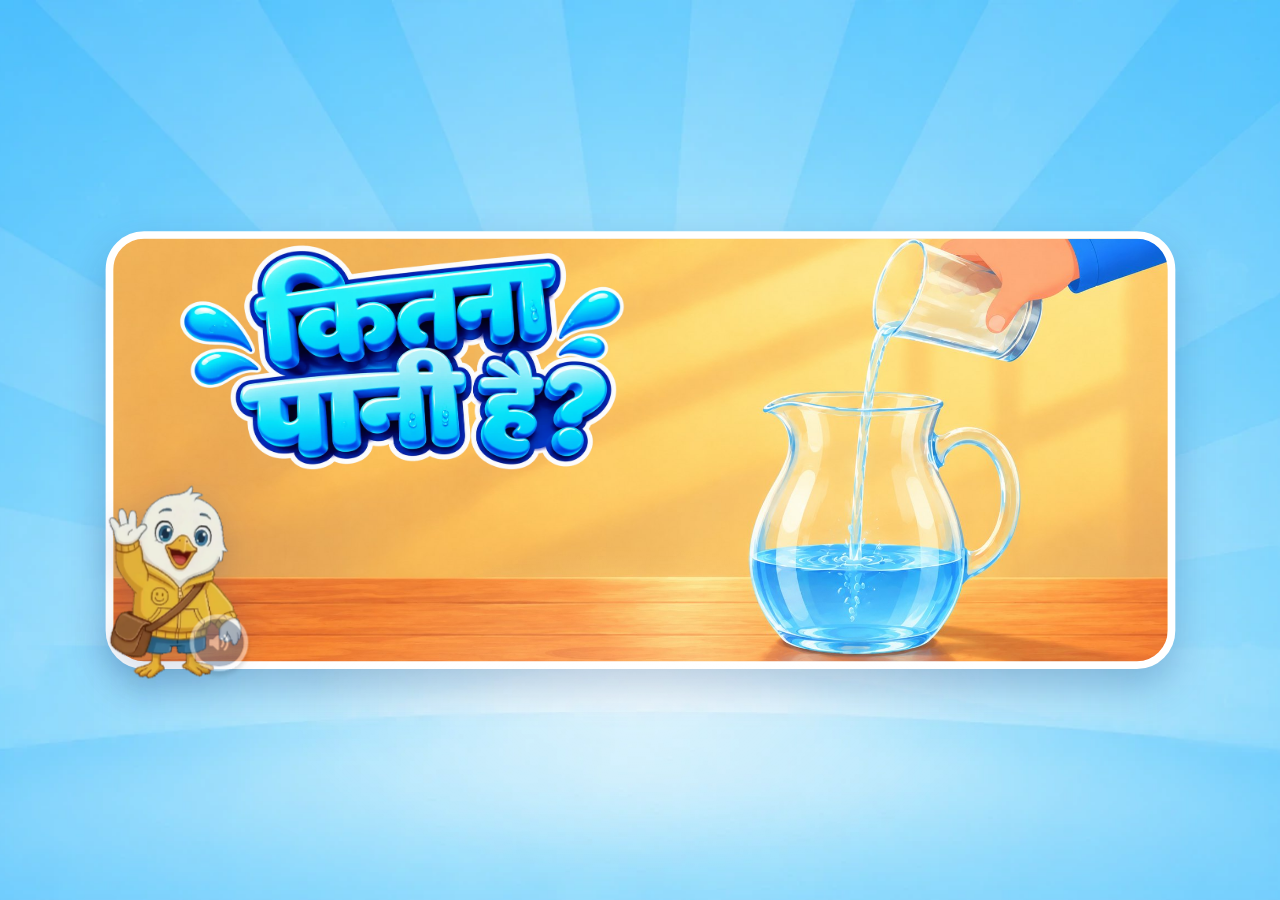
==== MTG2A04_L03_S01.html @ 1256f4bc "Live cover: wait for first tap when autoplay is blocked; title on time, speaker grey, play button af" ====
<!doctype html>
<html lang="hi" translate="no" class="notranslate">
<head>
<meta charset="utf-8">
<meta name="google" content="notranslate">   <!-- BUG_01: no Google Translate offer on the Hindi page -->
<meta name="viewport" content="width=device-width, initial-scale=1, maximum-scale=1, user-scalable=no">
<title>SwiftPAL · MTG2A04_L03_S01 · कितना पानी है?</title>
<link rel="stylesheet" href="style.css?v=202610301200">
</head>
<body class="is-start">
<div class="start-bg" aria-hidden="true"></div>
<div class="sg-glow" aria-hidden="true"></div>
<div class="sg-sky"  aria-hidden="true"></div>
<div class="end-bg" aria-hidden="true"></div>   <!-- [20a] body-level: position:fixed must NOT sit inside the transformed .stage or it gets hijacked to the stage box (leaves letterbox band) -->

<!-- BOOT LOADER — [template] r4/P2: white boot screen, no-tap auto-dismiss (see boot()) -->
<div class="boot-loader" id="bootLoader">
  <img src="assets/UI/loader.gif" alt="">
</div>


<div class="stage-wrap"><div class="stage" id="stage">

  <div class="stage-inner">
    <!-- HEADER -->
    <div class="header-row">
      <div class="prompt-band"><div class="prompt-text" id="promptText">…</div></div>
      <div class="audio-chip" id="audioChip" title="आवाज़ सुनो"><svg viewBox="0 0 62 60" fill="none" xmlns="http://www.w3.org/2000/svg" aria-label="Audio"><g filter="url(#hdrChipShadow)"><rect x="8" y="4" width="46" height="44" rx="22" fill="url(#hdrChipGrad)"/><rect x="6" y="2" width="50" height="48" rx="24" stroke="white" stroke-width="4"/><path d="M29.8466 19.0574C29.8804 19.0524 29.9145 19.0496 29.9487 19.0488C30.6094 19.0317 31.0021 19.5124 31.0015 20.1414C31.0008 20.9661 31.0003 21.7911 31.0005 22.6158L31.001 27.7212L31.0009 30.5591C31.0009 31.0364 31.0122 31.5472 30.9863 32.0228C30.9662 32.2709 30.902 32.4608 30.7251 32.643C30.3831 32.9952 29.8337 33.0842 29.4386 32.7671C29.0784 32.4781 28.7473 32.1159 28.4181 31.7862L26.4414 29.8087C26.1771 29.5426 25.9071 29.2636 25.6339 29.0081C25.0227 28.9649 24.3645 29.017 23.7487 28.9979C23.445 28.9885 23.1625 29.0211 22.8589 28.9606C22.3751 28.8616 22.0618 28.4823 22.0642 27.9824C22.0706 26.5937 22.0287 25.1949 22.0828 23.8081C22.0884 23.6626 22.2302 23.4334 22.3309 23.3252C22.454 23.1907 22.6146 23.0963 22.792 23.0543C23.0567 22.9904 23.5328 23.016 23.8224 23.0128C24.4143 23.0063 25.0171 23.0277 25.609 23.0073C25.6794 22.9529 25.8505 22.7743 25.919 22.706L26.5305 22.0945L28.5396 20.0838C28.9157 19.7059 29.3217 19.1749 29.8466 19.0574Z" fill="white"/><path class="wv wv2" d="M36.2367 18.6905C36.8783 18.6449 37.3041 19.231 37.6725 19.6829C38.7675 21.0046 39.4982 22.5894 39.7923 24.2804C40.2503 26.8763 39.6548 29.5478 38.1378 31.7035C37.8393 32.1274 37.508 32.5324 37.149 32.9063C36.9404 33.1236 36.7646 33.2558 36.4622 33.3081C36.2013 33.3412 35.9378 33.2717 35.7272 33.1144C35.5185 32.9615 35.3816 32.7298 35.3483 32.4733C35.2786 31.9235 35.5696 31.6821 35.8914 31.3297C36.0448 31.1639 36.1901 30.9908 36.3269 30.811C38.3669 28.136 38.4986 24.4654 36.6555 21.6511C36.4826 21.3899 36.2966 21.1376 36.0984 20.8951C35.8252 20.5652 35.3947 20.2691 35.3472 19.8184C35.2845 19.2225 35.6439 18.768 36.2367 18.6905Z" fill="white"/><path class="wv wv1" d="M33.3868 21.5044C33.9769 21.4549 34.2563 21.7845 34.5981 22.1981C35.1982 22.924 35.6149 23.7691 35.8211 24.6886C36.171 26.2384 35.8867 27.8637 35.0314 29.2026C34.7421 29.6568 34.2333 30.3745 33.6937 30.4946C33.1633 30.5437 32.6759 30.2927 32.5495 29.7376C32.3921 29.0462 32.9849 28.6956 33.3274 28.1763C34.2088 26.833 34.1932 25.0908 33.288 23.7635C33.0747 23.4522 32.6159 23.0564 32.5518 22.7133C32.4377 22.1027 32.7745 21.619 33.3868 21.5044Z" fill="white"/></g><defs><filter id="hdrChipShadow" x="0" y="0" width="62" height="60" filterUnits="userSpaceOnUse" color-interpolation-filters="sRGB"><feFlood flood-opacity="0" result="BackgroundImageFix"/><feColorMatrix in="SourceAlpha" type="matrix" values="0 0 0 0 0 0 0 0 0 0 0 0 0 0 0 0 0 0 127 0" result="hardAlpha"/><feOffset dy="4"/><feGaussianBlur stdDeviation="2"/><feComposite in2="hardAlpha" operator="out"/><feColorMatrix type="matrix" values="0 0 0 0 0 0 0 0 0 0 0 0 0 0 0 0 0 0 0.25 0"/><feBlend mode="normal" in2="BackgroundImageFix" result="effect1_dropShadow"/><feBlend mode="normal" in="SourceGraphic" in2="effect1_dropShadow" result="shape"/></filter><linearGradient id="hdrChipGrad" x1="8" y1="26" x2="54" y2="26" gradientUnits="userSpaceOnUse"><stop stop-color="#1987FC"/><stop offset="1" stop-color="#1565F4"/></linearGradient></defs></svg></div>
      <button class="hint-btn" id="hintBtn" title="संकेत">
        <svg viewBox="25 17 22 30" fill="none" xmlns="http://www.w3.org/2000/svg">
          <g class="bulb-rays" stroke="#FFFFFF" stroke-width="3" stroke-linecap="round">
            <line x1="36" y1="14" x2="36" y2="10"/>
            <line x1="25" y1="18" x2="22" y2="15"/>
            <line x1="47" y1="18" x2="50" y2="15"/>
            <line x1="21" y1="27" x2="17" y2="26.5"/>
            <line x1="51" y1="27" x2="55" y2="26.5"/>
          </g>
          <path class="bulb" d="M42.7872 19.7599C41.561 18.7514 40.125 18.0293 38.5841 17.6464C37.0432 17.2635 35.4363 17.2294 33.8806 17.5466C31.8091 17.965 29.9086 18.9894 28.4202 20.4896C26.9317 21.9899 25.9225 23.8985 25.5206 25.9733C25.227 27.5289 25.2804 29.1301 25.6768 30.6628C26.0732 32.1954 26.8029 33.6217 27.8139 34.8399C28.7522 35.8987 29.29 37.2526 29.3339 38.6666V42.6666C29.3339 43.7275 29.7553 44.7449 30.5055 45.495C31.2556 46.2452 32.273 46.6666 33.3339 46.6666H38.6672C39.7281 46.6666 40.7455 46.2452 41.4957 45.495C42.2458 44.7449 42.6672 43.7275 42.6672 42.6666V38.9199C42.712 37.3588 43.2855 35.8592 44.2939 34.6666C46.0607 32.481 46.8936 29.6864 46.6115 26.8901C46.3293 24.0938 44.955 21.5219 42.7872 19.7333V19.7599ZM40.0006 42.6666C40.0006 43.0202 39.8601 43.3594 39.61 43.6094C39.36 43.8595 39.0209 43.9999 38.6672 43.9999H33.3339C32.9803 43.9999 32.6411 43.8595 32.3911 43.6094C32.141 43.3594 32.0006 43.0202 32.0006 42.6666V41.3333H40.0006V42.6666ZM42.2272 33.0133C40.8866 34.6034 40.1044 36.5893 40.0006 38.6666H37.3339V34.6666C37.3339 34.313 37.1934 33.9738 36.9434 33.7238C36.6933 33.4737 36.3542 33.3333 36.0006 33.3333C35.647 33.3333 35.3078 33.4737 35.0578 33.7238C34.8077 33.9738 34.6672 34.313 34.6672 34.6666V38.6666H32.0006C31.9654 36.6241 31.2098 34.6596 29.8672 33.1199C28.9814 32.0586 28.3858 30.7858 28.1383 29.4257C27.8909 28.0656 28.0001 26.6646 28.4554 25.3593C28.9106 24.054 29.6963 22.8889 30.7359 21.9777C31.7755 21.0665 33.0335 20.4402 34.3872 20.1599C35.5506 19.9204 36.7528 19.9429 37.9064 20.2259C39.06 20.5089 40.1361 21.0452 41.0566 21.7959C41.9771 22.5466 42.7189 23.4928 43.2281 24.566C43.7374 25.6391 44.0012 26.8121 44.0006 27.9999C44.0093 29.8262 43.3824 31.5987 42.2272 33.0133Z" fill="white"/>
        </svg>
      </button>
    </div>

    <!-- SLIDE STAGE (engine swaps slides here) -->
    <div class="slide-stage">
      <div class="slide-host" id="slideHost"></div>
      <div class="nudge-hand" id="nudgeHand">
        <span class="nh-tapfx" aria-hidden="true"><i class="fx-ro"></i><i class="fx-ri"></i><i class="fx-sp"></i></span>   <!-- tap ripple (as MTG2A01_L04_S01): breaks out of the fingertip as it touches -->
        <img src="assets/UI/nudge_hand_new.svg" alt="">
      </div>
    </div>

    <!-- Swiftie buddy: persistent, reacting character (replaces the static header photo + feedback popup) -->
    <div class="mascot-wrap" id="swBuddy"><div class="mascot-circle"><img class="mascot-img" id="swBuddyImg" src="assets/UI/sw_head_talking.webp" alt=""></div></div>

    <!-- Nav button — kit-style pill, floats bottom-right -->
    <!-- [r6] icon-only, exactly as HI02H11_L02_S01 ships it: the arrow is drawn by
         .nav-btn::after and the Hindi moves to aria-label, so the pill is identical
         on both lessons and a screen reader still announces it. -->
    <button class="nav-btn" id="navBtn" disabled aria-label="आगे"></button>
  </div>

  <!-- FEEDBACK OVERLAY — kit-style card + clean Swiftee large -->
  <div class="hint-overlay" id="hintOverlay">
    <div class="hint-box" id="hintBox">
      <img class="hint-mascot" id="hintMascot" src="assets/UI/sw_anim_rest.png" alt=""
           onerror="this.style.display='none'">
      <div class="hint-body">
        <div class="hint-text" id="hintText"></div>
      </div>
    </div>
  </div>

  <!-- TAP-TO-START — uses provided title-screen art -->
  <div class="start-gate" id="startGate">
    <div class="sg-card">
      <div class="sg-cover-frame" aria-hidden="true"><img class="sg-cover-title" src="assets/Images/cap_cover_title.webp" alt=""></div>   <!-- cover title layer (ASSETE MAP "cover page.svg"): pops with the greeting -->
      <img class="sg-mascot" src="assets/UI/new_landing_swiftee_still.webp" alt="Swiftee"
           onerror="this.style.display='none'">
      <div class="sg-content">
        <div class="sg-title" id="sgTitle">कितना पानी है?</div>
        <div class="sg-sub" id="sgSub"></div>   <!-- 16j: r4 landing had no subtitle line; populated from CARD.subtitle_hi in boot() -->

        <!-- r4/#2: concept strip is now DATA-DRIVEN — the engine fills #sgHero from
             CARD.landing_hero (kind:"concept_strip"). Each tile is a visual example of the
             ordering task (no words); a new game just declares its cells in card.json. -->
        <div class="sg-art" id="sgHero"></div>
      </div>
      <button class="sg-vo" id="sgVo" type="button" aria-label="सुनो"><svg viewBox="0 0 62 60" fill="none" xmlns="http://www.w3.org/2000/svg" aria-label="Audio"><g filter="url(#sgChipShadow)"><rect x="8" y="4" width="46" height="44" rx="22" fill="url(#sgChipGrad)"/><rect x="6" y="2" width="50" height="48" rx="24" stroke="white" stroke-width="4"/><path d="M29.8466 19.0574C29.8804 19.0524 29.9145 19.0496 29.9487 19.0488C30.6094 19.0317 31.0021 19.5124 31.0015 20.1414C31.0008 20.9661 31.0003 21.7911 31.0005 22.6158L31.001 27.7212L31.0009 30.5591C31.0009 31.0364 31.0122 31.5472 30.9863 32.0228C30.9662 32.2709 30.902 32.4608 30.7251 32.643C30.3831 32.9952 29.8337 33.0842 29.4386 32.7671C29.0784 32.4781 28.7473 32.1159 28.4181 31.7862L26.4414 29.8087C26.1771 29.5426 25.9071 29.2636 25.6339 29.0081C25.0227 28.9649 24.3645 29.017 23.7487 28.9979C23.445 28.9885 23.1625 29.0211 22.8589 28.9606C22.3751 28.8616 22.0618 28.4823 22.0642 27.9824C22.0706 26.5937 22.0287 25.1949 22.0828 23.8081C22.0884 23.6626 22.2302 23.4334 22.3309 23.3252C22.454 23.1907 22.6146 23.0963 22.792 23.0543C23.0567 22.9904 23.5328 23.016 23.8224 23.0128C24.4143 23.0063 25.0171 23.0277 25.609 23.0073C25.6794 22.9529 25.8505 22.7743 25.919 22.706L26.5305 22.0945L28.5396 20.0838C28.9157 19.7059 29.3217 19.1749 29.8466 19.0574Z" fill="white"/><path class="wv wv2" d="M36.2367 18.6905C36.8783 18.6449 37.3041 19.231 37.6725 19.6829C38.7675 21.0046 39.4982 22.5894 39.7923 24.2804C40.2503 26.8763 39.6548 29.5478 38.1378 31.7035C37.8393 32.1274 37.508 32.5324 37.149 32.9063C36.9404 33.1236 36.7646 33.2558 36.4622 33.3081C36.2013 33.3412 35.9378 33.2717 35.7272 33.1144C35.5185 32.9615 35.3816 32.7298 35.3483 32.4733C35.2786 31.9235 35.5696 31.6821 35.8914 31.3297C36.0448 31.1639 36.1901 30.9908 36.3269 30.811C38.3669 28.136 38.4986 24.4654 36.6555 21.6511C36.4826 21.3899 36.2966 21.1376 36.0984 20.8951C35.8252 20.5652 35.3947 20.2691 35.3472 19.8184C35.2845 19.2225 35.6439 18.768 36.2367 18.6905Z" fill="white"/><path class="wv wv1" d="M33.3868 21.5044C33.9769 21.4549 34.2563 21.7845 34.5981 22.1981C35.1982 22.924 35.6149 23.7691 35.8211 24.6886C36.171 26.2384 35.8867 27.8637 35.0314 29.2026C34.7421 29.6568 34.2333 30.3745 33.6937 30.4946C33.1633 30.5437 32.6759 30.2927 32.5495 29.7376C32.3921 29.0462 32.9849 28.6956 33.3274 28.1763C34.2088 26.833 34.1932 25.0908 33.288 23.7635C33.0747 23.4522 32.6159 23.0564 32.5518 22.7133C32.4377 22.1027 32.7745 21.619 33.3868 21.5044Z" fill="white"/></g><defs><filter id="sgChipShadow" x="0" y="0" width="62" height="60" filterUnits="userSpaceOnUse" color-interpolation-filters="sRGB"><feFlood flood-opacity="0" result="BackgroundImageFix"/><feColorMatrix in="SourceAlpha" type="matrix" values="0 0 0 0 0 0 0 0 0 0 0 0 0 0 0 0 0 0 127 0" result="hardAlpha"/><feOffset dy="4"/><feGaussianBlur stdDeviation="2"/><feComposite in2="hardAlpha" operator="out"/><feColorMatrix type="matrix" values="0 0 0 0 0 0 0 0 0 0 0 0 0 0 0 0 0 0 0.25 0"/><feBlend mode="normal" in2="BackgroundImageFix" result="effect1_dropShadow"/><feBlend mode="normal" in="SourceGraphic" in2="effect1_dropShadow" result="shape"/></filter><linearGradient id="sgChipGrad" x1="8" y1="26" x2="54" y2="26" gradientUnits="userSpaceOnUse"><stop stop-color="#1987FC"/><stop offset="1" stop-color="#1565F4"/></linearGradient></defs></svg></button>
      <button class="sg-btn" id="sgBtn" aria-label="शुरू करें"></button>
    </div>
  </div>

  <!-- END / CELEBRATION -->
  <div class="end-screen" id="endScreen">
    <div class="confetti" id="confetti"></div>
    <div class="end-title" id="endTitle"></div>
    <div class="end-subtitle" id="endSubtitle"></div>
    <img class="end-mascot" src="assets/UI/sw_lg_celebrating_anim.webp" alt="Swiftee"
         onerror="this.replaceWith(Object.assign(document.createElement('span'),{className:'end-mascot',textContent:'🎉'}))">
    <!-- [r5] the arrow is drawn by .end-btn::after now, exactly as .nav-btn draws its own.
         It used to be TYPED INTO THE LABEL, so adding the pseudo-element gave this button
         two arrows. The word stays: "आगे बढ़ें" is a different action from आगे and
         dropping it to an icon would be a content change nobody asked for. -->
    <button class="end-btn" id="endBtn" aria-label="आगे बढ़ें"></button>
  </div>

  <!-- DEV VALIDATOR BANNER -->
  <div class="dev-banner" id="devBanner"></div>

</div></div>


<!-- PHASE-TRANSITION PEEK GATE - [20a PT-3] BODY-LEVEL so position:fixed covers the FULL
     viewport (a transformed ancestor like the scaled .stage would hijack fixed positioning
     and shrink the gate with the stage - production pattern). -->
<div class="phase-gate" id="phaseGate">
    <div class="pg-title" id="phaseGateTitle"></div>
    <img id="phaseGateImg" src="assets/UI/peeking.webp" alt="">   <!-- [20a landing-fix] reunited with #phaseGate (was orphaned in .stage → full-bleed on landing once the gate went transparent) -->
</div>

<!-- ============ CARD DATA (embedded; in prod the compiler does this) ============ -->
<script type="application/json" id="cardData">
{
  "version": "0.2",
  "skill_code": "MTG2A04_L03_S01",
  "lo_code": "MTG2A04_L03",
  "grade": "G2",
  "attribute": "A04",
  "skill_type": "CORE",
  "part_label": "",
  "theme": "toybox",
  "phase_gate_at": {
    "practice": "P3"
  },
  "landing_hero": {
    "kind": "image",
    "src": "assets/Images/cap_cover_v3.jpg",
    "title": "assets/Images/cap_cover_title.webp"
  },
  "title": {
    "hi": "कितना पानी है?",
    "en": "Measuring capacity in non-standard units"
  },
  "subtitle_hi": "भरिए · गिनिए · बताइए",
  "skill_description_hi": "किसी बर्तन की मात्रा (धारिता) एक जैसे छोटे बर्तन से मापता है - बार-बार वही गिलास/कप भरकर गिनता है और बताता है कि बर्तन में कितने गिलास/कप समाते हैं।",
  "number_set": [
    1,
    2,
    3,
    4,
    5,
    6,
    7,
    8
  ],
  "dt_fallback": null,
  "phase_distribution": {
    "tutorial": 4,
    "guided": 2,
    "practice": 4
  },
  "scaffold_rules": {
    "nudge_timeout_ms": {
      "guided": 7000,
      "independent": 7000
    },
    "max_attempts": 3
  },
  "signals_expected": [
    "slide_entered",
    "slide_completed",
    "capacity_compare_first_try",
    "pour_done",
    "capacity_count_first_try",
    "shop_pick_first_try",
    "phase_transition",
    "mastery_score",
    "lesson_completed"
  ],
  "gate": {
    "img": "assets/UI/gate_peek.webp",
    "peek": "assets/UI/gate_peek.webp",
    "talk": "assets/UI/gate_talk.webp",
    "rest": "assets/UI/gate_rest.webp",
    "peek_ms": 1520,
    "hold_ms": 450
  },
  "end_sprite": {
    "fw": 373,
    "fh": 501,
    "feet": 497,
    "cx": 190,
    "step_ms": 25,
    "bits": "00000000000000001111111111111111111111110000000000000000000011111000111111000001110000001111111111111110000111111111000011111100011111111100011111000001100001111111111111110000000000000000",
    "word_start": 400,
    "word_end": 1000,
    "talk_start": 1500,
    "shabaash": {
      "src": "assets/UI/end_sw_shabaash.webp",
      "cols": 5,
      "rows": 4,
      "pre": [
        0,
        1,
        2
      ],
      "up": [
        3,
        4,
        5,
        6,
        7,
        8,
        9,
        10
      ],
      "post": [
        11,
        12,
        13,
        14,
        15,
        16,
        17,
        18
      ]
    },
    "talk": {
      "src": "assets/UI/end_sw_talk.webp",
      "cols": 6,
      "rows": 6,
      "open": [
        0,
        1,
        2,
        4,
        5,
        6,
        8,
        9,
        10,
        11,
        15,
        16,
        20,
        21,
        22,
        23,
        24,
        25,
        26,
        28,
        29,
        30,
        31,
        32
      ]
    }
  },
  "slides": [
    {
      "id": "T1",
      "phase": "tutorial",
      "eis": "iconic",
      "type": "CAP_COMPARE_PICK",
      "prompt_hi": "ज़्यादा पानी किसमें?",
      "audio": {
        "prompt": "cap_p2_q",
        "idle": "cap_p2_idle",
        "correct": "cap_p2_ok",
        "wrong": "cap_p2_wrong"
      },
      "data": {
        "idle_ms": 7000
      }
    },
    {
      "id": "T2",
      "phase": "tutorial",
      "eis": "iconic",
      "type": "CAP_POUR_IN_DEMO",
      "prompt_hi": "कितने गिलास दूध?",
      "audio": {
        "intro": "cap_p4_a",
        "conclude": "cap_p4_b"
      },
      "data": {
        "count": 4,
        "liquid": "milk",
        "flip": true
      }
    },
    {
      "id": "T3",
      "phase": "tutorial",
      "eis": "iconic",
      "type": "CAP_POUR_OUT_DEMO",
      "prompt_hi": "कितने गिलास पानी?",
      "audio": {
        "intro": "cap_p5_a",
        "conclude": "cap_p5_b"
      },
      "data": {
        "count": 4,
        "glasses": 6,
        "liquid": "water",
        "flip": true
      }
    },
    {
      "id": "T4",
      "phase": "tutorial",
      "eis": "iconic",
      "type": "CAP_SAME_UNITS",
      "prompt_hi": "ध्यान रहे।",
      "audio": {
        "intro": "cap_p3_t"
      },
      "data": {
        "glasses": 4,
        "cup_at": 2,
        "flip": true
      }
    },
    {
      "id": "G1",
      "phase": "guided",
      "eis": "enactive",
      "type": "CAP_JAR_DRAG",
      "prompt_hi": "जार का पूरा तेल कप में डालिए।",
      "ask_prompt_hi": "इस जार में कितने कप तेल है?",
      "audio": {
        "intro": "cap_p7_a",
        "your_turn": "cap_p7_b"
      },
      "data": {
        "capacity": 4,
        "cups": 6,
        "liquid": "oil",
        "idle_ms": 7000,
        "ask": {
          "values": [
            1,
            4,
            6
          ],
          "answer": 4,
          "q": "cap_p7_q",
          "ok": "cap_p7_ok",
          "h1": "cap_p7_h1",
          "h2": "cap_p7_h2",
          "h3": "cap_p7_h3"
        },
        "flip": true
      }
    },
    {
      "id": "G2",
      "phase": "guided",
      "eis": "enactive",
      "type": "CAP_TAP_POUR",
      "prompt_hi": "कपों का दूध जार में डालिए।",
      "ask_prompt_hi": "यह जार कितने कप दूध से भरा?",
      "audio": {
        "intro": "cap_p8_a",
        "your_turn": "cap_p8_b"
      },
      "data": {
        "layout": "pan",
        "capacity": 8,
        "sources": 10,
        "liquid": "milk",
        "demo": true,
        "idle_ms": 7000,
        "ask": {
          "values": [
            1,
            2,
            8
          ],
          "answer": 8,
          "q": "cap_p8_q",
          "ok": "cap_p8_ok",
          "h1": "cap_p8_h1",
          "h2": "cap_p8_h2",
          "h3": "cap_p8_h3"
        },
        "flip": true
      }
    },
    {
      "id": "P1",
      "phase": "practice",
      "eis": "enactive",
      "type": "CAP_TAP_SOURCE",
      "prompt_hi": "बोतल पर टैप करिए।",
      "ask_prompt_hi": "बोतल में कितने गिलास पानी है?",
      "audio": {
        "intro": "cap_p9_a"
      },
      "data": {
        "capacity": 3,
        "glasses": 4,
        "liquid": "water",
        "idle_ms": 7000,
        "ask": {
          "values": [
            1,
            3,
            4
          ],
          "answer": 3,
          "q": "cap_p9_q",
          "ok": "cap_p9_ok",
          "h1": "cap_p9_h1",
          "h2": "cap_p9_h2",
          "h3": "cap_p9_h3"
        },
        "flip": true
      }
    },
    {
      "id": "P2",
      "phase": "practice",
      "eis": "enactive",
      "type": "CAP_TAP_POUR",
      "prompt_hi": "मगों का तेल जग में डालिए।",
      "ask_prompt_hi": "यह जग कितने मग तेल से पूरा भरा है?",
      "audio": {
        "intro": "cap_p10_a"
      },
      "data": {
        "layout": "jug",
        "capacity": 6,
        "sources": 6,
        "liquid": "oil",
        "demo": false,
        "idle_ms": 7000,
        "ask": {
          "values": [
            4,
            5,
            6
          ],
          "answer": 6,
          "q": "cap_p10_q",
          "ok": "cap_p10_ok",
          "h1": "cap_p10_h1",
          "h2": "cap_p10_h2",
          "h3": "cap_p10_h3"
        }
      }
    },
    {
      "id": "P3",
      "phase": "practice",
      "eis": "enactive",
      "type": "CAP_SHOP",
      "prompt_hi": "कितने गिलास भरें?",
      "ask_prompt_hi": "भरी हुई बोतल सही ग्राहक को दीजिए।",
      "audio": {
        "intro": "cap_p11_a",
        "customers": [
          "cap_p11_c1",
          "cap_p11_c2",
          "cap_p11_c3"
        ],
        "tap_all": "cap_p11_b",
        "tap_vessel": "cap_p11_tap",
        "q": "cap_p11_q",
        "ok": "cap_p11_ok",
        "w1": "cap_p11_w1",
        "w2": {
          "2": "cap_p11_w2_2",
          "3": "cap_p11_w2_3",
          "4": "cap_p11_w2_4"
        },
        "w3": "cap_p11_w3",
        "thanks": [
          "cap_p11_t1",
          "cap_p11_t2",
          "cap_p11_t3"
        ]
      },
      "data": {
        "target": 4,
        "liquid": "milk",
        "idle_ms": 7000,
        "vessels": [
          {
            "key": "big",
            "art": "shopb4",
            "glasses": 4,
            "result": "cap_p11_m_big",
            "label": "4 गिलास"
          },
          {
            "key": "mid",
            "art": "shopb3",
            "glasses": 3,
            "result": "cap_p11_m_mid",
            "label": "3 गिलास"
          },
          {
            "key": "small",
            "art": "shopb2",
            "glasses": 2,
            "result": "cap_p11_m_small",
            "label": "2 गिलास"
          }
        ],
        "wants": [
          4,
          2,
          3
        ]
      }
    },
    {
      "id": "CEL",
      "phase": "practice",
      "eis": "enactive",
      "type": "CELEBRATION",
      "prompt_hi": "शाबाश! आपने सीख लिया है कि बर्तन की मात्रा कितनी है।",
      "audio": {
        "prompt": "cap_well_done"
      },
      "data": {
        "end_subtitle": "एक ही कप से नापिए - और गिनिए!"
      }
    }
  ],
  "assets": {
    "audio": {
      "cap_landing": "assets/Audio/cap_landing.mp3",
      "cap_pt_tutorial": "assets/Audio/cap_pt_tutorial.mp3",
      "cap_pt_guided": "assets/Audio/cap_pt_guided.mp3",
      "cap_pt_practice": "assets/Audio/cap_pt_practice.mp3",
      "cap_p2_q": "assets/Audio/cap_p2_q.mp3",
      "cap_p2_idle": "assets/Audio/cap_p2_idle.mp3",
      "cap_p2_ok": "assets/Audio/cap_p2_ok.mp3",
      "cap_p2_wrong": "assets/Audio/cap_p2_wrong.mp3",
      "cap_p3_t": "assets/Audio/cap_p3_t.mp3",
      "cap_p4_a": "assets/Audio/cap_p4_a.mp3",
      "cap_p4_b": "assets/Audio/cap_p4_b.mp3",
      "cap_p5_a": "assets/Audio/cap_p5_a.mp3",
      "cap_p5_b": "assets/Audio/cap_p5_b.mp3",
      "cap_p7_a": "assets/Audio/cap_p7_a.mp3",
      "cap_p7_b": "assets/Audio/cap_p7_b.mp3",
      "cap_p7_q": "assets/Audio/cap_p7_q.mp3",
      "cap_p7_ok": "assets/Audio/cap_p7_ok.mp3",
      "cap_p7_h1": "assets/Audio/cap_p7_h1.mp3",
      "cap_p7_h2": "assets/Audio/cap_p7_h2.mp3",
      "cap_p7_h3": "assets/Audio/cap_p7_h3.mp3",
      "cap_p8_a": "assets/Audio/cap_p8_a.mp3",
      "cap_p8_b": "assets/Audio/cap_p8_b.mp3",
      "cap_p8_q": "assets/Audio/cap_p8_q.mp3",
      "cap_p8_ok": "assets/Audio/cap_p8_ok.mp3",
      "cap_p8_h1": "assets/Audio/cap_p8_h1.mp3",
      "cap_p8_h2": "assets/Audio/cap_p8_h2.mp3",
      "cap_p8_h3": "assets/Audio/cap_p8_h3.mp3",
      "cap_p9_a": "assets/Audio/cap_p9_a.mp3",
      "cap_p9_q": "assets/Audio/cap_p9_q.mp3",
      "cap_p9_ok": "assets/Audio/cap_p9_ok.mp3",
      "cap_p9_h1": "assets/Audio/cap_p9_h1.mp3",
      "cap_p9_h2": "assets/Audio/cap_p9_h2.mp3",
      "cap_p9_h3": "assets/Audio/cap_p9_h3.mp3",
      "cap_p10_a": "assets/Audio/cap_p10_a.mp3",
      "cap_p10_q": "assets/Audio/cap_p10_q.mp3",
      "cap_p10_ok": "assets/Audio/cap_p10_ok.mp3",
      "cap_p10_h1": "assets/Audio/cap_p10_h1.mp3",
      "cap_p10_h2": "assets/Audio/cap_p10_h2.mp3",
      "cap_p10_h3": "assets/Audio/cap_p10_h3.mp3",
      "cap_p11_a": "assets/Audio/cap_p11_a.mp3",
      "cap_p11_c1": "assets/Audio/cap_p11_c1.mp3",
      "cap_p11_c2": "assets/Audio/cap_p11_c2.mp3",
      "cap_p11_c3": "assets/Audio/cap_p11_c3.mp3",
      "cap_p11_b": "assets/Audio/cap_p11_b.mp3",
      "cap_p11_tap": "assets/Audio/cap_p11_tap.mp3",
      "cap_p11_m_small": "assets/Audio/cap_p11_m_small.mp3",
      "cap_p11_m_mid": "assets/Audio/cap_p11_m_mid.mp3",
      "cap_p11_m_big": "assets/Audio/cap_p11_m_big.mp3",
      "cap_p11_q": "assets/Audio/cap_p11_q.mp3",
      "cap_p11_ok": "assets/Audio/cap_p11_ok.mp3",
      "cap_p11_w1": "assets/Audio/cap_p11_w1.mp3",
      "cap_p11_w2_2": "assets/Audio/cap_p11_w2_2.mp3",
      "cap_p11_w2_3": "assets/Audio/cap_p11_w2_3.mp3",
      "cap_p11_w2_4": "assets/Audio/cap_p11_w2_4.mp3",
      "cap_p11_w3": "assets/Audio/cap_p11_w3.mp3",
      "cap_p11_t1": "assets/Audio/cap_p11_t1.mp3",
      "cap_p11_t2": "assets/Audio/cap_p11_t2.mp3",
      "cap_p11_t3": "assets/Audio/cap_p11_t3.mp3",
      "cap_well_done": "assets/Audio/cap_well_done.mp3",
      "cap_p2_ok2": "assets/Audio/cap_p2_ok2.mp3",
      "cap_p7_ok2": "assets/Audio/cap_p7_ok2.mp3",
      "cap_p8_ok2": "assets/Audio/cap_p8_ok2.mp3",
      "cap_p9_ok2": "assets/Audio/cap_p9_ok2.mp3",
      "cap_p10_ok2": "assets/Audio/cap_p10_ok2.mp3",
      "cap_p11_ok2": "assets/Audio/cap_p11_ok2.mp3",
      "cap_num_1": "assets/Audio/cap_num_1.mp3",
      "cap_num_2": "assets/Audio/cap_num_2.mp3",
      "cap_num_3": "assets/Audio/cap_num_3.mp3",
      "cap_num_4": "assets/Audio/cap_num_4.mp3",
      "cap_num_5": "assets/Audio/cap_num_5.mp3",
      "cap_num_6": "assets/Audio/cap_num_6.mp3",
      "cap_num_7": "assets/Audio/cap_num_7.mp3",
      "cap_num_8": "assets/Audio/cap_num_8.mp3",
      "cap_num_9": "assets/Audio/cap_num_9.mp3",
      "cap_num_10": "assets/Audio/cap_num_10.mp3",
      "vo_landing": "assets/Audio/cap_landing.mp3",
      "vo_pt_tutorial": "assets/Audio/cap_pt_tutorial.mp3",
      "vo_pt_guided": "assets/Audio/cap_pt_guided.mp3",
      "vo_pt_practice": "assets/Audio/cap_pt_practice.mp3",
      "sfx_celebrate": "assets/Audio/sfx_celebrate.mp3",
      "sfx_play_button": "assets/Audio/sfx_play_button.mp3",
      "sfx_next_button": "assets/Audio/sfx_next_button.mp3",
      "sfx_fb_correct": "assets/Audio/sfx_fb_correct.mp3",
      "sfx_fb_incorrect": "assets/Audio/sfx_fb_incorrect.mp3",
      "sfx_pour": "assets/Audio/sfx_pour.mp3"
    },
    "audio_text": {
      "cap_landing": "नमस्ते दोस्त! मैं हूँ स्विफ्टी। आइए, देखते और सीखते हैं कि कौन-से बर्तन में कितना पानी है।",
      "cap_pt_tutorial": "ध्यान से देखिए और मेरे साथ जानिए। चलिए, शुरू करें!",
      "cap_pt_guided": "बहुत बढ़िया! अब हम साथ मिलकर शुरू करते हैं। चलिए, साथ में करें!",
      "cap_pt_practice": "वाह! अब आपकी बारी।",
      "cap_p2_q": "यहाँ एक गिलास और एक मग दिया हुआ है। इनमें से ज़्यादा पानी किसमें आएगा? सही बर्तन पर टैप करिए।",
      "cap_p2_idle": "ज़्यादा पानी वाले बर्तन पर टैप करिए।",
      "cap_p2_ok": "शाबाश! गिलास और मग में से, मग में पानी की मात्रा ज़्यादा होगी।",
      "cap_p2_wrong": "गिलास में पानी कम आएगा, और मग में ज़्यादा। इसलिए सही बर्तन मग है।",
      "cap_p3_t": "ध्यान रहें। मात्रा मापने के लिए हम हमेशा एक जैसे बर्तनों का उपयोग करते है।",
      "cap_p4_a": "यहाँ एक खाली बोतल और चार एक जैसे दूध के गिलास हैं। दूध को बोतल में डालकर देखते हैं, यह कितने गिलास से भरती है।",
      "cap_p4_b": "यह बोतल चार गिलास से पूरी भर गई। इस बोतल की मात्रा चार गिलास के बराबर है।",
      "cap_p5_a": "यह जग पानी से पूरा भरा हुआ है। इसका सारा पानी गिलासों में डालकर देखते हैं कि कितने गिलास भरते हैं।",
      "cap_p5_b": "इस जग से चार गिलास पूरे भर गए। इसकी मात्रा चार गिलास के बराबर है।",
      "cap_p7_a": "यह जार तेल से पूरा भरा हुआ है। इस जार का पूरा तेल इन कपों में भरिए।",
      "cap_p7_b": "अब आप बचा हुआ तेल बाकी कपों में डालिए।",
      "cap_p7_q": "इस जार में कितने कप तेल है? सही संख्या चुनिए।",
      "cap_p7_ok": "शाबाश! जार से चार कप भर गए।",
      "cap_p7_h1": "फिर से गिनिए।",
      "cap_p7_h2": "एक, दो, तीन, चार। कुल चार कप भरे हुए हैं।",
      "cap_p7_h3": "सही संख्या यह है।",
      "cap_p8_a": "दूध डालकर देखिए, यह जार कितने कप से भरता है।",
      "cap_p8_b": "अब बाकी कपों का दूध जार में डालिए।",
      "cap_p8_q": "यह जार कितने कप दूध से भरा? सही संख्या चुनिए।",
      "cap_p8_ok": "शाबाश! यह जार आठ कप दूध से पूरा भर गया।",
      "cap_p8_h1": "फिर से गिनिए।",
      "cap_p8_h2": "एक, दो, तीन, चार, पाँच, छह, सात, आठ। कुल आठ कप खाली हुए हैं।",
      "cap_p8_h3": "सही संख्या यह है।",
      "cap_p9_a": "बोतल का पूरा पानी गिलासों में भरने के लिए बोतल पर टैप करिए।",
      "cap_p9_q": "बोतल में कितने गिलास पानी है? सही संख्या चुनिए।",
      "cap_p9_ok": "शाबाश! इस बोतल में तीन गिलास पानी है।",
      "cap_p9_h1": "फिर से गिनिए।",
      "cap_p9_h2": "एक, दो, तीन। कुल तीन गिलास भरे हैं।",
      "cap_p9_h3": "सही संख्या यह है।",
      "cap_p10_a": "इन मगों का सारा तेल जग में डालिए।",
      "cap_p10_q": "यह जग कितने मग तेल से भर गया? सही संख्या चुनिए।",
      "cap_p10_ok": "शाबाश! यह जग छह मग से भर गया।",
      "cap_p10_h1": "फिर से गिनिए।",
      "cap_p10_h2": "एक, दो, तीन, चार, पाँच, छह। कुल छह मग खाली हुए हैं।",
      "cap_p10_h3": "सही संख्या यह है।",
      "cap_p11_a": "सुबह का समय है। गाँव में दूधवाले की दुकान खुल गई है। तभी कुछ लोग दूध लेने दुकान पर आते हैं।",
      "cap_p11_c1": "मुझे चार गिलास दूध चाहिए।",
      "cap_p11_c2": "मुझे दो गिलास दूध चाहिए।",
      "cap_p11_c3": "मुझे तीन गिलास दूध चाहिए।",
      "cap_p11_b": "तीनों बर्तनों पर एक-एक करके टैप करिए और इनकी मात्रा मापिए।",
      "cap_p11_tap": "गिलासों पर टैप करके दूध बोतल में डालिए।",
      "cap_p11_m_small": "यह वाली बोतल दो गिलास दूध से भर गई।",
      "cap_p11_m_mid": "यह वाली बोतल तीन गिलास दूध से भर गई।",
      "cap_p11_m_big": "यह बोतल चार गिलास दूध से भर गई।",
      "cap_p11_q": "भरी बोतल को सही ग्राहक तक खींचकर ले जाइए।",
      "cap_p11_ok": "शाबाश! सभी को सही बोतल मिल गई।",
      "cap_p11_w1": "फिर से सोचिए। बोतल में कितने गिलास दूध है और किसे उतना चाहिए?",
      "cap_p11_w2_2": "इसमें दो गिलास दूध है, इसे दो गिलास वाले ग्राहक को दीजिए।",
      "cap_p11_w2_3": "इसमें तीन गिलास दूध है, इसे तीन गिलास वाले ग्राहक को दीजिए।",
      "cap_p11_w2_4": "इसमें चार गिलास दूध है, इसे चार गिलास वाले ग्राहक को दीजिए।",
      "cap_p11_w3": "यह बोतल इन्हें दीजिए।",
      "cap_p11_t1": "धन्यवाद!",
      "cap_p11_t2": "धन्यवाद!",
      "cap_p11_t3": "धन्यवाद!",
      "cap_well_done": "शाबाश! आपने सीख लिया है कि बर्तन की मात्रा कितनी है।",
      "cap_p2_ok2": "गिलास और मग में से, मग में पानी की मात्रा ज़्यादा होगी।",
      "cap_p7_ok2": "जार से चार कप भर गए।",
      "cap_p8_ok2": "यह जार आठ कप दूध से पूरा भर गया।",
      "cap_p9_ok2": "इस बोतल में तीन गिलास पानी है।",
      "cap_p10_ok2": "यह जग छह मग से भर गया।",
      "cap_p11_ok2": "सभी को सही बोतल मिल गई।",
      "cap_num_1": "एक",
      "cap_num_2": "दो",
      "cap_num_3": "तीन",
      "cap_num_4": "चार",
      "cap_num_5": "पाँच",
      "cap_num_6": "छह",
      "cap_num_7": "सात",
      "cap_num_8": "आठ",
      "cap_num_9": "नौ",
      "cap_num_10": "दस"
    },
    "audio_cues": {
      "cap_landing": [
        {
          "t": 6300,
          "k": "title"
        }
      ],
      "cap_pt_tutorial": [
        {
          "t": 2980,
          "k": "title"
        }
      ],
      "cap_pt_guided": [
        {
          "t": 3880,
          "k": "title"
        }
      ],
      "cap_pt_practice": [
        {
          "t": 0,
          "k": "title"
        }
      ],
      "cap_p2_q": [
        {
          "t": 900,
          "k": "glass"
        },
        {
          "t": 1940,
          "k": "mug"
        },
        {
          "t": 3280,
          "k": "both"
        }
      ],
      "cap_p2_wrong": [
        {
          "t": 2100,
          "k": "mug"
        }
      ],
      "cap_p3_t": [
        {
          "t": 3780,
          "k": "glasses"
        }
      ],
      "cap_p4_a": [
        {
          "t": 760,
          "k": "bottle"
        },
        {
          "t": 2400,
          "k": "glasses"
        }
      ],
      "cap_p5_a": [
        {
          "t": 0,
          "k": "jug"
        },
        {
          "t": 4060,
          "k": "glasses"
        }
      ],
      "cap_p7_a": [
        {
          "t": 2920,
          "k": "demo"
        }
      ],
      "cap_p7_h2": [
        {
          "t": 0,
          "k": "n1"
        },
        {
          "t": 960,
          "k": "n2"
        },
        {
          "t": 1860,
          "k": "n3"
        },
        {
          "t": 2840,
          "k": "n4"
        }
      ],
      "cap_p7_h3": [
        {
          "t": 0,
          "k": "show"
        }
      ],
      "cap_p8_a": [
        {
          "t": 1840,
          "k": "pan"
        },
        {
          "t": 2760,
          "k": "cups"
        }
      ],
      "cap_p8_h2": [
        {
          "t": 0,
          "k": "n1"
        },
        {
          "t": 940,
          "k": "n2"
        },
        {
          "t": 1909,
          "k": "n3"
        },
        {
          "t": 3200,
          "k": "n4"
        },
        {
          "t": 4340,
          "k": "n5"
        },
        {
          "t": 5552,
          "k": "n6"
        },
        {
          "t": 6280,
          "k": "n7"
        },
        {
          "t": 7390,
          "k": "n8"
        }
      ],
      "cap_p8_h3": [
        {
          "t": 0,
          "k": "show"
        }
      ],
      "cap_p9_a": [
        {
          "t": 0,
          "k": "bottle"
        },
        {
          "t": 1760,
          "k": "glasses"
        }
      ],
      "cap_p9_h2": [
        {
          "t": 0,
          "k": "n1"
        },
        {
          "t": 1200,
          "k": "n2"
        },
        {
          "t": 2380,
          "k": "n3"
        }
      ],
      "cap_p9_h3": [
        {
          "t": 0,
          "k": "show"
        }
      ],
      "cap_p10_a": [
        {
          "t": 0,
          "k": "mugs"
        },
        {
          "t": 1780,
          "k": "jug"
        }
      ],
      "cap_p10_h2": [
        {
          "t": 0,
          "k": "n1"
        },
        {
          "t": 860,
          "k": "n2"
        },
        {
          "t": 1980,
          "k": "n3"
        },
        {
          "t": 2980,
          "k": "n4"
        },
        {
          "t": 4140,
          "k": "n5"
        },
        {
          "t": 5040,
          "k": "n6"
        }
      ],
      "cap_p10_h3": [
        {
          "t": 0,
          "k": "show"
        }
      ],
      "cap_p11_a": [
        {
          "t": 4880,
          "k": "people"
        }
      ],
      "cap_p11_b": [
        {
          "t": 0,
          "k": "vessels"
        }
      ],
      "cap_p11_w2_2": [
        {
          "t": 2480,
          "k": "show"
        }
      ],
      "cap_p11_w2_3": [
        {
          "t": 2340,
          "k": "show"
        }
      ],
      "cap_p11_w2_4": [
        {
          "t": 2360,
          "k": "show"
        }
      ],
      "cap_p11_w3": [
        {
          "t": 960,
          "k": "show"
        }
      ]
    },
    "image": {
      "cap_shop_bg": "assets/Images/cap_shop_bg.jpg",
      "cap_shop_order": "assets/Images/cap_shop_order.jpg",
      "cap_shop_front": "assets/Images/cap_shop_front.png",
      "cap_shop_man": "assets/Images/cap_shop_man.png",
      "cap_shop_woman": "assets/Images/cap_shop_woman.png",
      "cap_shop_boy": "assets/Images/cap_shop_boy.png",
      "cap_shop_pour": "assets/Images/cap_shop_pour.jpg",
      "cap_landing_strip": "assets/Images/cap_landing_strip.png",
      "cap_landing_pour": "assets/Images/cap_landing_pour.jpg",
      "cap_cover": "assets/Images/cap_cover.jpg",
      "cap_cover_wide": "assets/Images/cap_cover_wide.jpg",
      "cap_cover_v2": "assets/Images/cap_cover_v2.jpg",
      "cap_glass": "assets/Images/cap_glass.png",
      "cap_bowl": "assets/Images/cap_bowl.png",
      "cap_plate": "assets/Images/cap_plate.svg",
      "cap_glass_new": "assets/Images/cap_glass_new.png",
      "cap_mug_new": "assets/Images/cap_mug_new.png",
      "cap_glass_t1": "assets/Images/cap_glass_t1.svg",
      "cap_mug_t1": "assets/Images/cap_mug_t1.svg",
      "cap_mug": "assets/Images/cap_mug.png",
      "cap_cup": "assets/Images/cap_cup.png"
    }
  }
}
</script>

<!-- ============ ENGINE ============ -->
<script src="app.js?v=202610301200"></script>
</body>
</html>
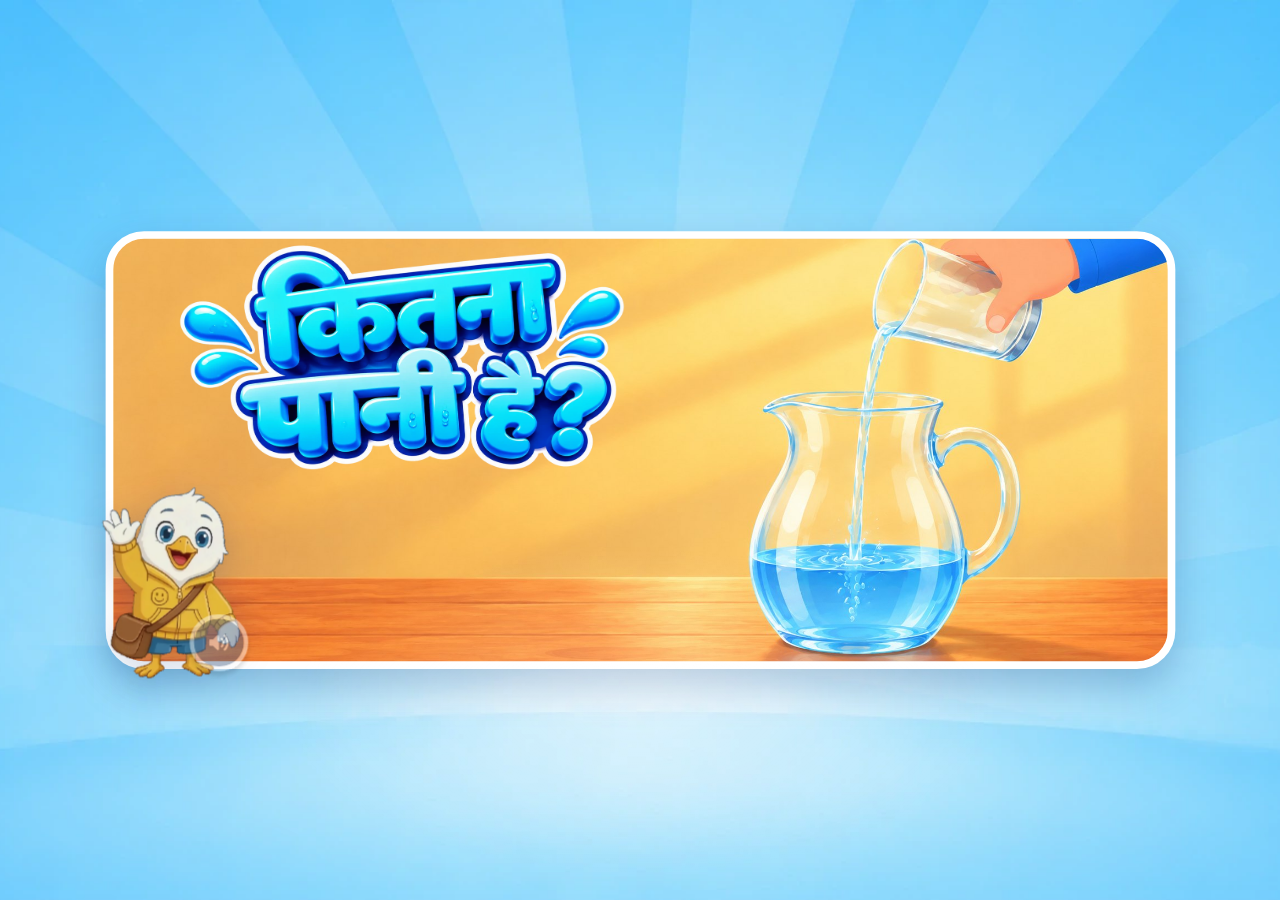
==== commit b49c67af: "Cover like MTG2A04_L02_S01: play button hidden until greeting completes, speaker blue while waiting " ====
--- a/MTG2A04_L03_S01.html
+++ b/MTG2A04_L03_S01.html
@@ -5,7 +5,7 @@
 <meta name="google" content="notranslate">   <!-- BUG_01: no Google Translate offer on the Hindi page -->
 <meta name="viewport" content="width=device-width, initial-scale=1, maximum-scale=1, user-scalable=no">
 <title>SwiftPAL · MTG2A04_L03_S01 · कितना पानी है?</title>
-<link rel="stylesheet" href="style.css?v=202610301200">
+<link rel="stylesheet" href="style.css?v=202610301300">
 </head>
 <body class="is-start">
 <div class="start-bg" aria-hidden="true"></div>
@@ -983,6 +983,6 @@
 </script>
 
 <!-- ============ ENGINE ============ -->
-<script src="app.js?v=202610301200"></script>
+<script src="app.js?v=202610301300"></script>
 </body>
 </html>
--- a/style.css
+++ b/style.css
@@ -4848,3 +4848,5 @@
    still to come - body.spk-busy, driven by speakerState() in app.js - and takes no taps; blue only when it is all over */
 body.spk-busy .audio-chip,body.spk-busy .tut-audio,body.spk-busy .sg-vo{pointer-events:none !important;opacity:.45 !important;filter:grayscale(.75) !important;
   transition:opacity .18s ease, filter .18s ease;}
+/* cover ▶ (reference MTG2A04_L02_S01): fully HIDDEN until the greeting VO has played to its end, then it pops in (.sg-appear) */
+.start-gate .sg-btn.sg-waiting,.start-gate .sg-card .sg-btn.sg-waiting{visibility:hidden !important;opacity:0 !important;pointer-events:none !important;}
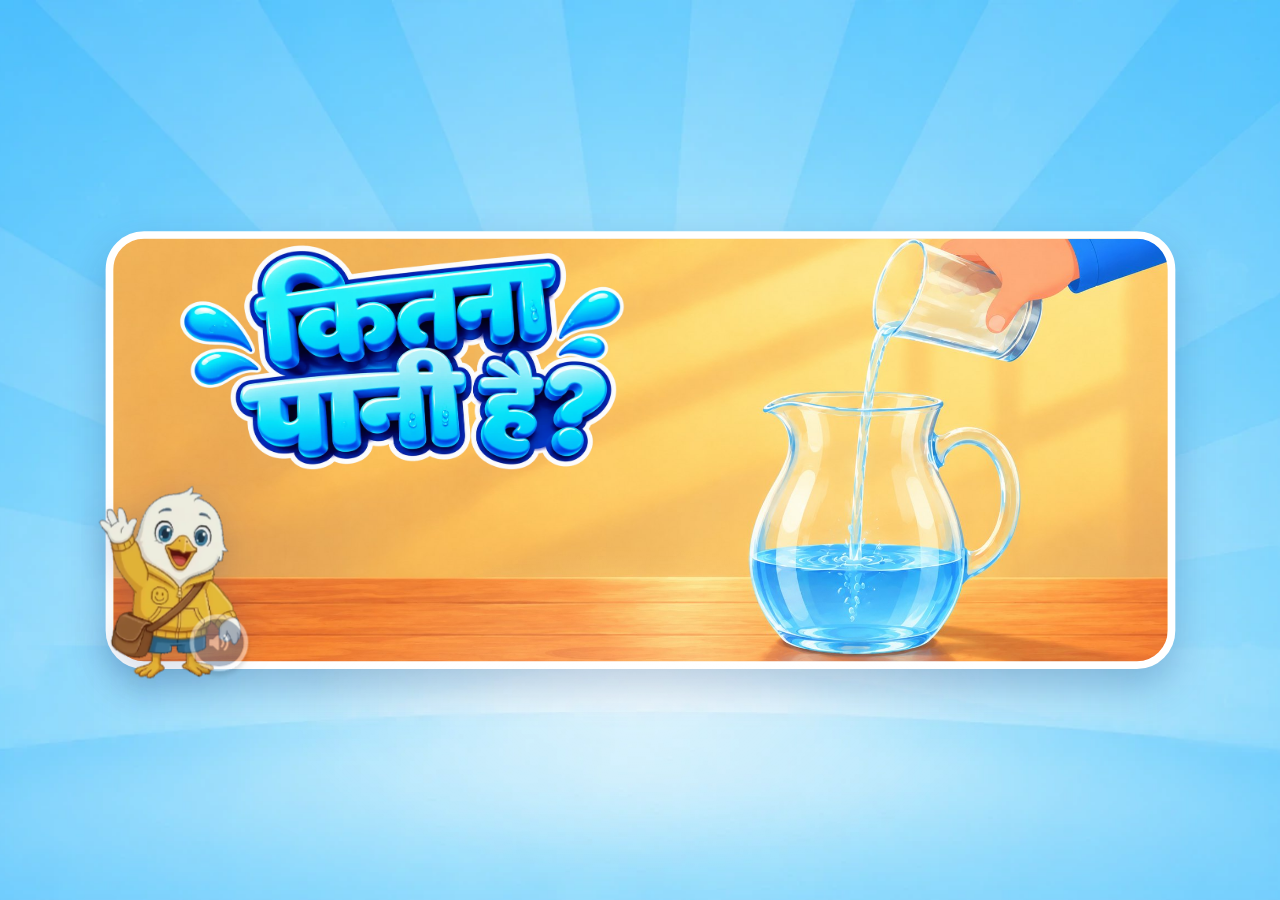
==== commit a3c4cf44: "Cover: play button stays visible when the speaker replays the greeting" ====
--- a/MTG2A04_L03_S01.html
+++ b/MTG2A04_L03_S01.html
@@ -5,7 +5,7 @@
 <meta name="google" content="notranslate">   <!-- BUG_01: no Google Translate offer on the Hindi page -->
 <meta name="viewport" content="width=device-width, initial-scale=1, maximum-scale=1, user-scalable=no">
 <title>SwiftPAL · MTG2A04_L03_S01 · कितना पानी है?</title>
-<link rel="stylesheet" href="style.css?v=202610301300">
+<link rel="stylesheet" href="style.css?v=202610311030">
 </head>
 <body class="is-start">
 <div class="start-bg" aria-hidden="true"></div>
@@ -983,6 +983,6 @@
 </script>
 
 <!-- ============ ENGINE ============ -->
-<script src="app.js?v=202610301300"></script>
+<script src="app.js?v=202610311030"></script>
 </body>
 </html>
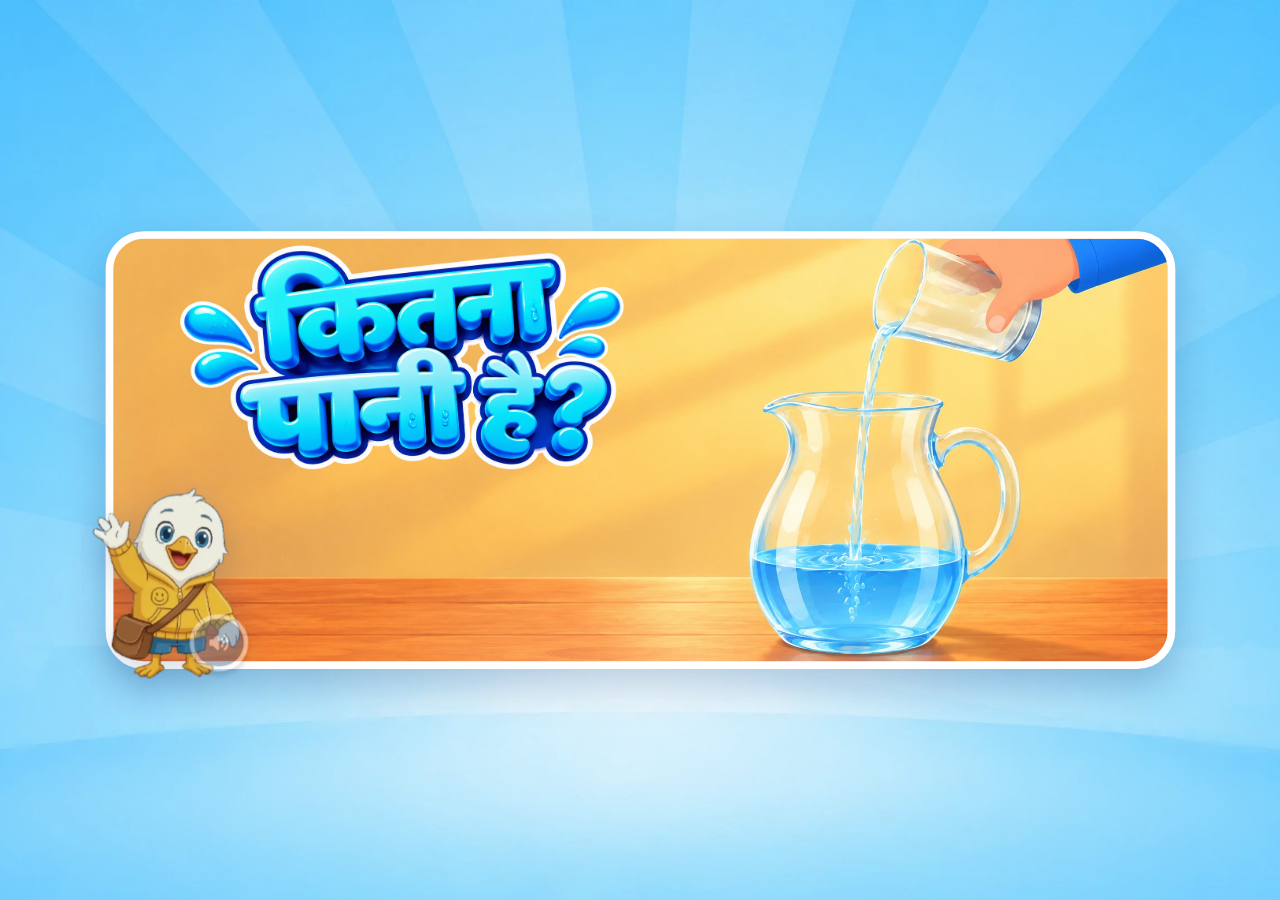
==== commit 22fd9bc4: "P3 shop: remove the water-like base from the empty bottles" ====
--- a/MTG2A04_L03_S01.html
+++ b/MTG2A04_L03_S01.html
@@ -5,7 +5,7 @@
 <meta name="google" content="notranslate">   <!-- BUG_01: no Google Translate offer on the Hindi page -->
 <meta name="viewport" content="width=device-width, initial-scale=1, maximum-scale=1, user-scalable=no">
 <title>SwiftPAL · MTG2A04_L03_S01 · कितना पानी है?</title>
-<link rel="stylesheet" href="style.css?v=202610311030">
+<link rel="stylesheet" href="style.css?v=202611051000">
 </head>
 <body class="is-start">
 <div class="start-bg" aria-hidden="true"></div>
@@ -983,6 +983,6 @@
 </script>
 
 <!-- ============ ENGINE ============ -->
-<script src="app.js?v=202610311030"></script>
+<script src="app.js?v=202611051000"></script>
 </body>
 </html>
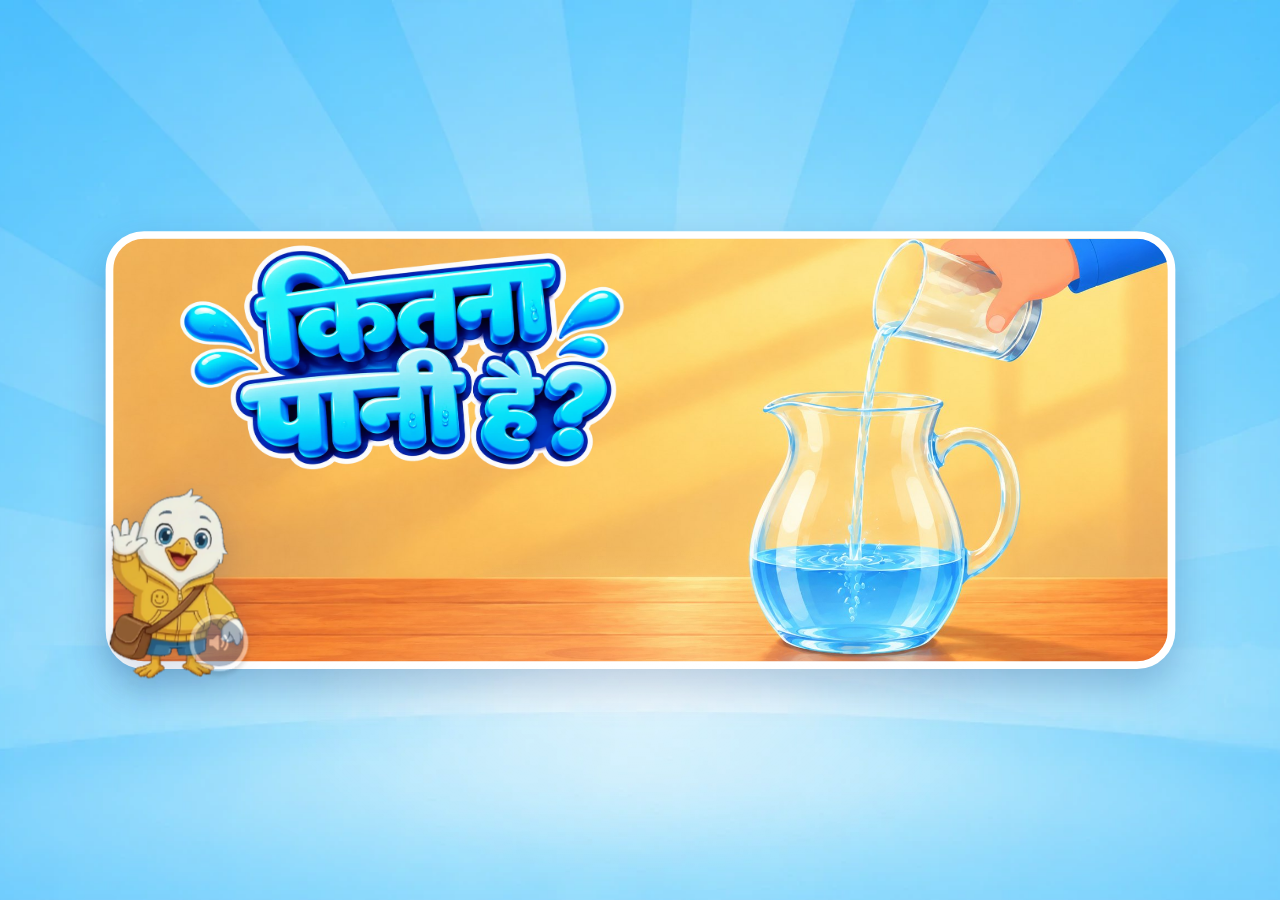
==== commit 7de46d9b: "P3 shop: other bottles stay locked until the glasses count under a filled bottle finishes" ====
--- a/MTG2A04_L03_S01.html
+++ b/MTG2A04_L03_S01.html
@@ -5,7 +5,7 @@
 <meta name="google" content="notranslate">   <!-- BUG_01: no Google Translate offer on the Hindi page -->
 <meta name="viewport" content="width=device-width, initial-scale=1, maximum-scale=1, user-scalable=no">
 <title>SwiftPAL · MTG2A04_L03_S01 · कितना पानी है?</title>
-<link rel="stylesheet" href="style.css?v=202611051000">
+<link rel="stylesheet" href="style.css?v=202611051030">
 </head>
 <body class="is-start">
 <div class="start-bg" aria-hidden="true"></div>
@@ -983,6 +983,6 @@
 </script>
 
 <!-- ============ ENGINE ============ -->
-<script src="app.js?v=202611051000"></script>
+<script src="app.js?v=202611051030"></script>
 </body>
 </html>
--- a/style.css
+++ b/style.css
@@ -4850,3 +4850,5 @@
   transition:opacity .18s ease, filter .18s ease;}
 /* cover ▶ (reference MTG2A04_L02_S01): fully HIDDEN until the greeting VO has played to its end, then it pops in (.sg-appear) */
 .start-gate .sg-btn.sg-waiting,.start-gate .sg-card .sg-btn.sg-waiting{visibility:hidden !important;opacity:0 !important;pointer-events:none !important;}
+/* P3 shop: while the glasses card under a just-filled bottle counts up, the other bottles take no taps */
+.cap-bview.cap-counting .cap-bv-tap{pointer-events:none !important;cursor:default !important;}
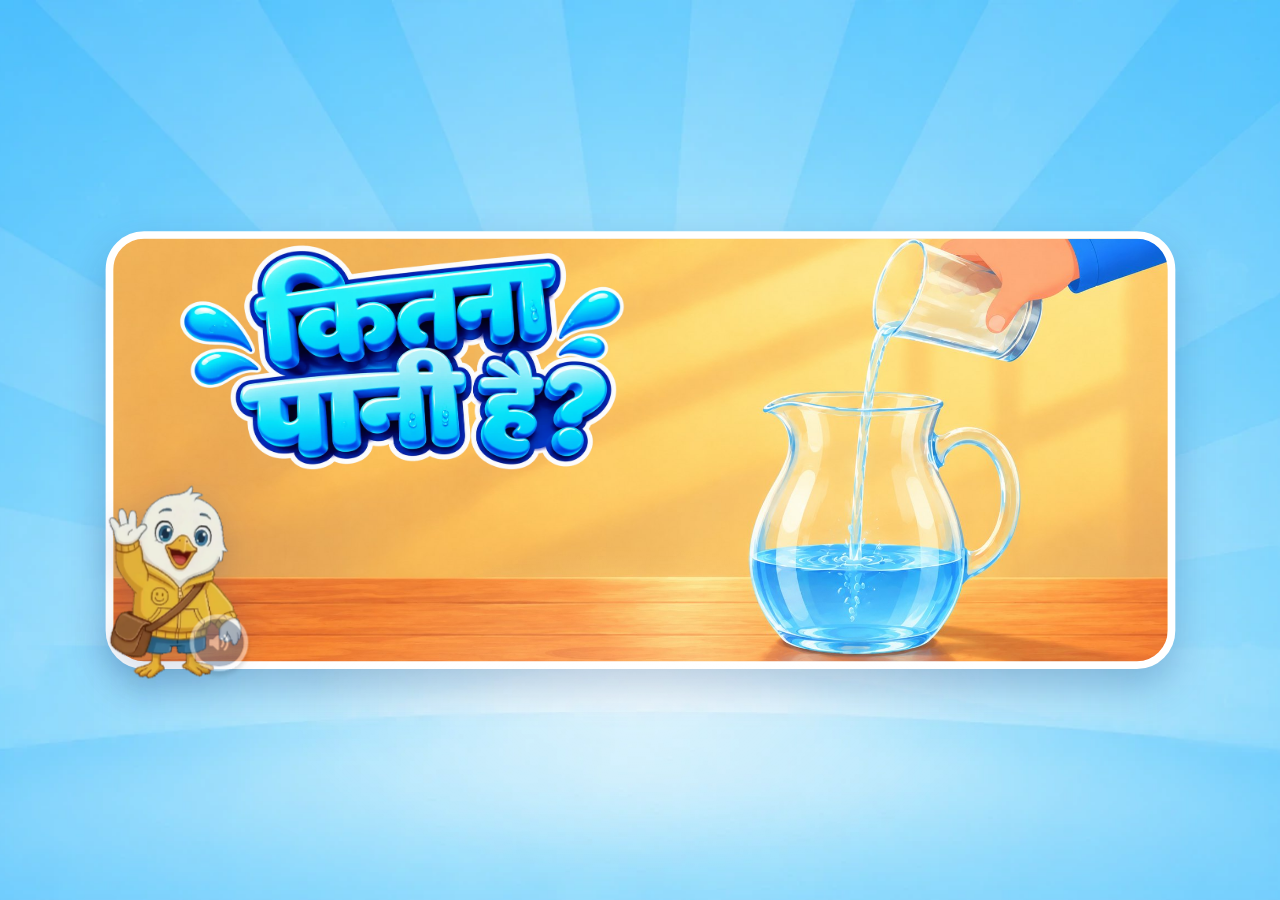
==== commit f50f8959: "Responsive display: no zoom, rotate screen on upright phones, fullscreen on touch devices" ====
--- a/MTG2A04_L03_S01.html
+++ b/MTG2A04_L03_S01.html
@@ -5,7 +5,7 @@
 <meta name="google" content="notranslate">   <!-- BUG_01: no Google Translate offer on the Hindi page -->
 <meta name="viewport" content="width=device-width, initial-scale=1, maximum-scale=1, user-scalable=no">
 <title>SwiftPAL · MTG2A04_L03_S01 · कितना पानी है?</title>
-<link rel="stylesheet" href="style.css?v=202611051030">
+<link rel="stylesheet" href="style.css?v=202611101200">
 </head>
 <body class="is-start">
 <div class="start-bg" aria-hidden="true"></div>
@@ -983,6 +983,6 @@
 </script>
 
 <!-- ============ ENGINE ============ -->
-<script src="app.js?v=202611051030"></script>
+<script src="app.js?v=202611101200"></script>
 </body>
 </html>
--- a/style.css
+++ b/style.css
@@ -4852,3 +4852,17 @@
 .start-gate .sg-btn.sg-waiting,.start-gate .sg-card .sg-btn.sg-waiting{visibility:hidden !important;opacity:0 !important;pointer-events:none !important;}
 /* P3 shop: while the glasses card under a just-filled bottle counts up, the other bottles take no taps */
 .cap-bview.cap-counting .cap-bv-tap{pointer-events:none !important;cursor:default !important;}
+/* ===== responsive display: no pinch / double-tap zoom, "rotate your phone" screen, bigger speaker tap area on touch ===== */
+html,body{touch-action:pan-x pan-y;-webkit-text-size-adjust:100%;text-size-adjust:100%;}
+#rotateGate{display:none;position:fixed;inset:0;z-index:2147483000;flex-direction:column;align-items:center;justify-content:center;gap:28px;
+  padding:24px;background:linear-gradient(180deg,#8FD3FF 0%,#4DB5F5 100%);text-align:center;touch-action:none;}
+body.need-rotate #rotateGate{display:flex;}
+#rotateGate .rg-phone{width:clamp(70px,14vmin,130px);height:clamp(114px,23vmin,212px);border:clamp(6px,1.1vmin,10px) solid #FFFFFF;border-radius:clamp(14px,3vmin,26px);position:relative;box-shadow:0 8px 22px rgba(0,40,90,.25);
+  animation:rgTurn 2.4s ease-in-out infinite;}
+#rotateGate .rg-phone i{position:absolute;left:50%;bottom:8px;width:16px;height:4px;margin-left:-8px;border-radius:2px;background:#FFFFFF;}
+#rotateGate .rg-text{margin:0;font-family:var(--font-hi);font-weight:800;font-size:clamp(22px,4.6vmin,44px);line-height:1.35;color:#0B3D91;max-width:min(90vw,560px);}
+@keyframes rgTurn{0%,20%{transform:rotate(0deg);}50%,75%{transform:rotate(-90deg);}100%{transform:rotate(0deg);}}
+@media (prefers-reduced-motion:reduce){ #rotateGate .rg-phone{animation:none;transform:rotate(-90deg);} }
+@media (pointer:coarse){
+  .audio-chip::after,.tut-audio::after,.sg-vo::after{content:"";position:absolute;inset:-14px;border-radius:50%;}
+}
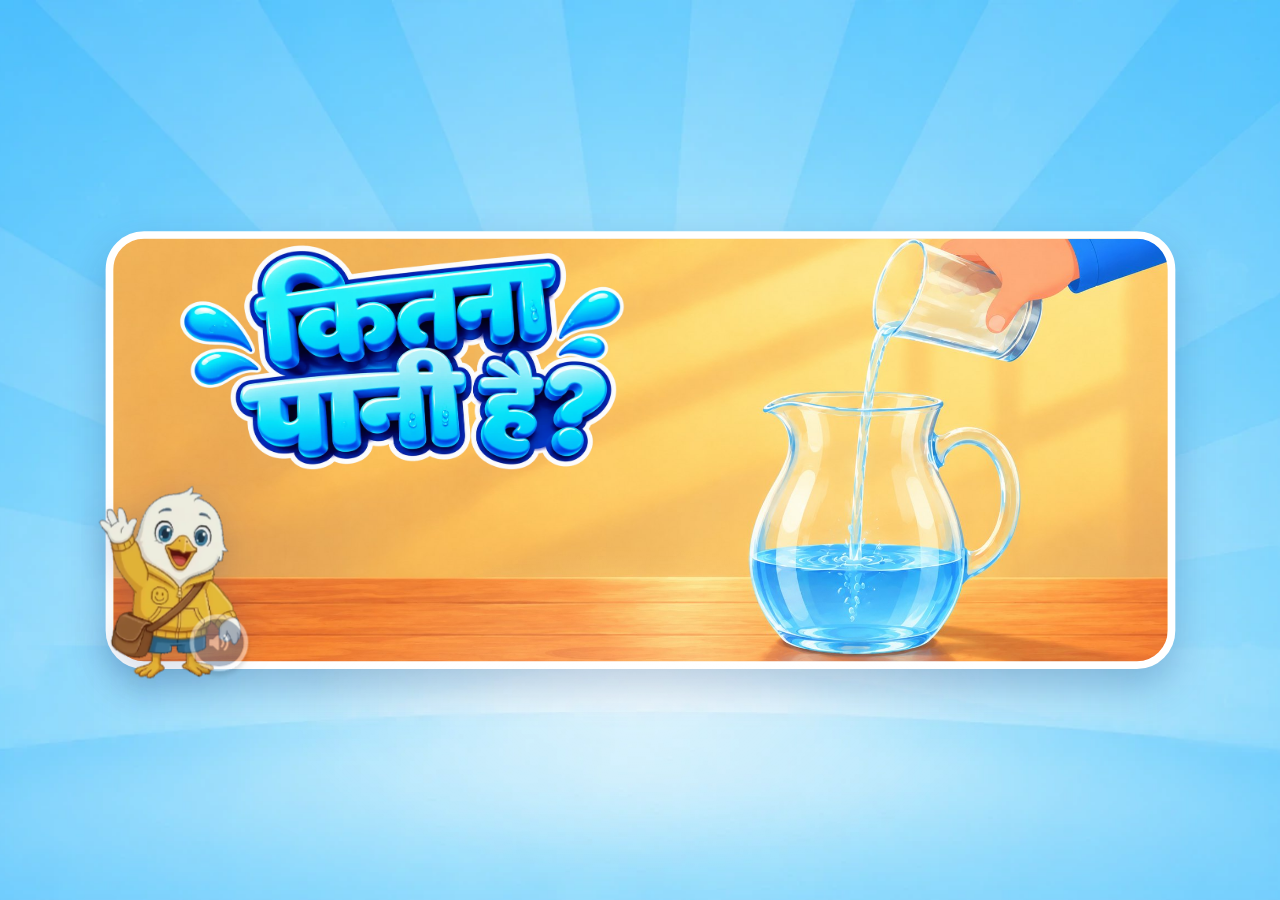
==== commit 9456b895: "Responsive: section-transition screen and loader scale with the game; no zoom; rotate screen; fullsc" ====
--- a/MTG2A04_L03_S01.html
+++ b/MTG2A04_L03_S01.html
@@ -4,8 +4,11 @@
 <meta charset="utf-8">
 <meta name="google" content="notranslate">   <!-- BUG_01: no Google Translate offer on the Hindi page -->
 <meta name="viewport" content="width=device-width, initial-scale=1, maximum-scale=1, user-scalable=no">
+<meta name="apple-mobile-web-app-capable" content="yes">
+<meta name="mobile-web-app-capable" content="yes">
+<meta name="apple-mobile-web-app-status-bar-style" content="black-translucent">
 <title>SwiftPAL · MTG2A04_L03_S01 · कितना पानी है?</title>
-<link rel="stylesheet" href="style.css?v=202611101200">
+<link rel="stylesheet" href="style.css?v=202611111200">
 </head>
 <body class="is-start">
 <div class="start-bg" aria-hidden="true"></div>
@@ -983,6 +986,6 @@
 </script>
 
 <!-- ============ ENGINE ============ -->
-<script src="app.js?v=202611101200"></script>
+<script src="app.js?v=202611111200"></script>
 </body>
 </html>
--- a/style.css
+++ b/style.css
@@ -4866,3 +4866,12 @@
 @media (pointer:coarse){
   .audio-chip::after,.tut-audio::after,.sg-vo::after{content:"";position:absolute;inset:-14px;border-radius:50%;}
 }
+/* responsive: the section-transition screen (full window, outside the stage) is sized and placed against the scaled
+   stage, so it keeps the laptop look on every screen (was fixed px / vh: on a short screen Swiftee filled it and the
+   title fell off the bottom). Laptop 1366x768 (scale 1.024) is unchanged: Swiftee 230px, title 96px at 271px. */
+.phase-gate{padding-bottom:var(--stage-y,0px);}
+.phase-gate #phaseGateImg,.phase-gate #phaseGateImg.pg-card{height:calc(225px * var(--scale,1));}
+.pg-title{top:calc(var(--stage-y,0px) + 265px * var(--scale,1));font-size:calc(94px * var(--scale,1));-webkit-text-stroke:calc(9.8px * var(--scale,1)) #FFFFFF;}
+/* the loading screen scales down on short / small screens too */
+.boot-loader{gap:clamp(10px,3.6vmin,28px);}
+.boot-loader img{width:clamp(70px,22vmin,150px);height:clamp(70px,22vmin,150px);}
